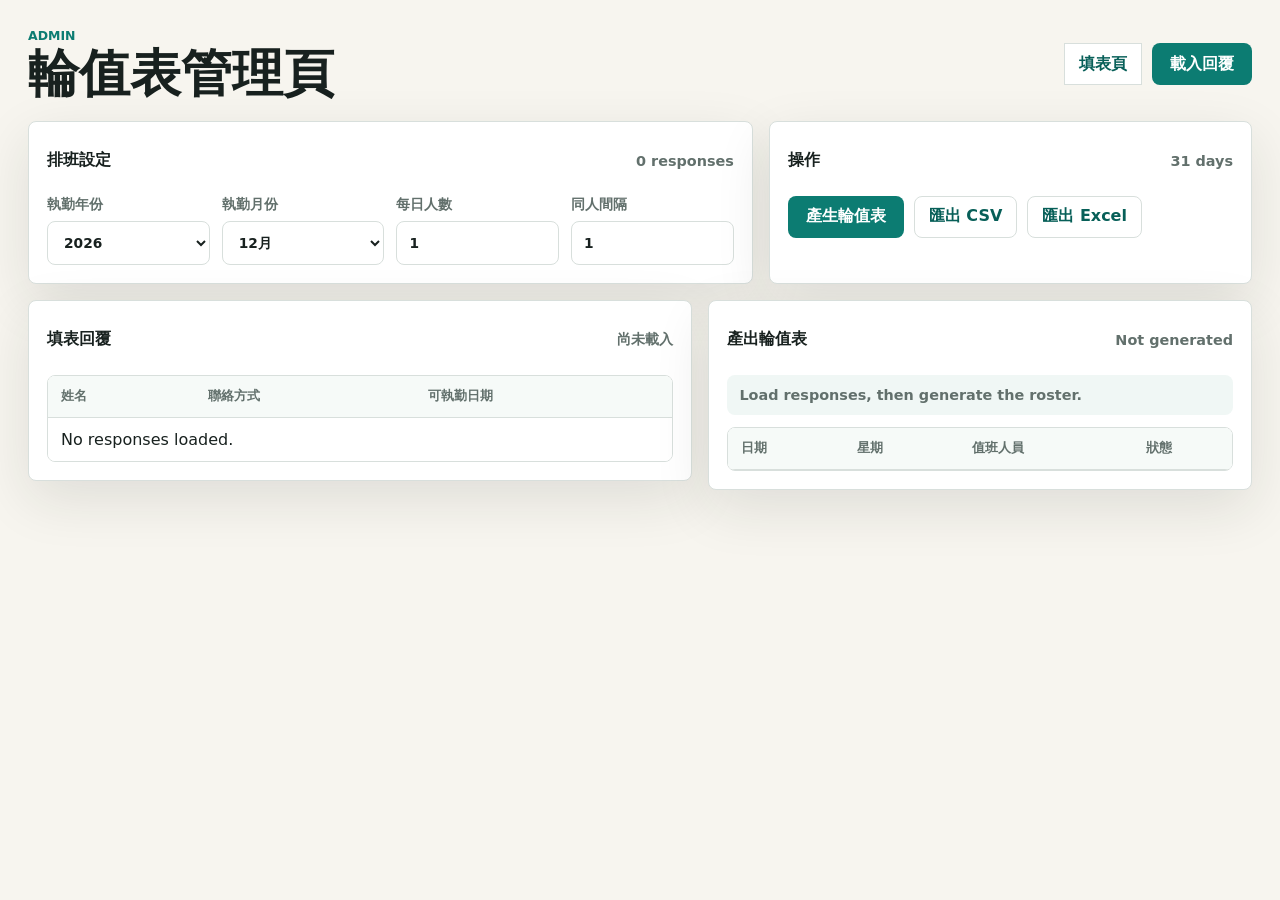
==== admin.html @ 3a94d59f "Add files via upload" ====
<!doctype html>
<html lang="zh-Hant">
  <head>
    <meta charset="UTF-8" />
    <meta name="viewport" content="width=device-width, initial-scale=1.0" />
    <title>輪值表管理頁</title>
    <link rel="stylesheet" href="assets/styles.css" />
  </head>
  <body>
    <main class="app-shell">
      <section class="workspace">
        <header class="topbar">
          <div>
            <p class="eyebrow">Admin</p>
            <h1>輪值表管理頁</h1>
          </div>
          <div class="topbar-actions">
            <a class="ghost-link" href="index.html">填表頁</a>
            <button class="primary-button" id="loadResponsesButton" type="button">載入回覆</button>
          </div>
        </header>

        <section class="control-grid">
          <form class="panel" id="settingsForm">
            <div class="panel-title">
              <h2>排班設定</h2>
              <span id="responseCountLabel">0 筆回覆</span>
            </div>
            <div class="form-grid">
              <label>
                執勤年份
                <select id="rosterYear" required></select>
              </label>
              <label>
                執勤月份
                <select id="rosterMonth" required></select>
              </label>
              <label>
                每日人數
                <input id="slotsPerDay" type="number" min="1" max="8" value="1" required />
              </label>
              <label>
                同人間隔
                <input id="restDays" type="number" min="0" max="14" value="1" required />
              </label>
            </div>
          </form>

          <section class="panel">
            <div class="panel-title">
              <h2>操作</h2>
              <span id="dateCountLabel">0 天</span>
            </div>
            <div class="member-entry">
              <button class="primary-button" id="buildRosterButton" type="button">產生輪值表</button>
              <button class="ghost-button" id="exportCsvButton" type="button">匯出 CSV</button>
              <button class="ghost-button" id="exportExcelButton" type="button">匯出 Excel</button>
            </div>
          </section>
        </section>

        <section class="split-view">
          <section class="panel">
            <div class="panel-title">
              <h2>填表回覆</h2>
              <span id="backendStatus">尚未載入</span>
            </div>
            <div class="table-wrap">
              <table>
                <thead>
                  <tr>
                    <th>姓名</th>
                    <th>聯絡方式</th>
                    <th>可執勤日期</th>
                  </tr>
                </thead>
                <tbody id="responsesTable"></tbody>
              </table>
            </div>
          </section>

          <section class="panel roster-panel">
            <div class="panel-title">
              <h2>產出輪值表</h2>
              <span id="rosterSummary">尚未產生</span>
            </div>
            <div class="status-strip" id="rosterStatus">載入回覆後即可產生輪值表。</div>
            <div class="table-wrap">
              <table>
                <thead>
                  <tr>
                    <th>日期</th>
                    <th>星期</th>
                    <th>值班人員</th>
                    <th>狀態</th>
                  </tr>
                </thead>
                <tbody id="rosterTable"></tbody>
              </table>
            </div>
          </section>
        </section>
      </section>
    </main>

    <script src="assets/config.js?v=17"></script>
    <script src="assets/people.js?v=17"></script>
    <script src="assets/admin.js?v=17"></script>
  </body>
</html>
---- assets/styles.css ----
:root {
  color-scheme: light;
  --bg: #f7f5ef;
  --surface: #ffffff;
  --surface-strong: #f0f7f5;
  --ink: #18211f;
  --muted: #62706c;
  --line: #d8dfdc;
  --accent: #0c7c72;
  --accent-strong: #075f58;
  --accent-soft: #dff2ee;
  --danger: #b94435;
  --warning: #996b13;
  --shadow: 0 18px 55px rgba(24, 33, 31, 0.11);
}

* {
  box-sizing: border-box;
}

body {
  margin: 0;
  min-height: 100vh;
  background: var(--bg);
  color: var(--ink);
  font-family:
    "Noto Sans TC",
    "Microsoft JhengHei",
    system-ui,
    sans-serif;
}

button,
input,
select {
  font: inherit;
}

a {
  color: inherit;
  text-decoration: none;
}

.app-shell {
  min-height: 100vh;
  padding: 28px;
}

.workspace {
  max-width: 1240px;
  margin: 0 auto;
}

.topbar {
  display: flex;
  align-items: center;
  justify-content: space-between;
  gap: 18px;
  margin-bottom: 20px;
}

.eyebrow {
  margin: 0 0 4px;
  color: var(--accent);
  font-size: 0.78rem;
  font-weight: 800;
  letter-spacing: 0;
  text-transform: uppercase;
}

h1,
h2 {
  margin: 0;
}

h1 {
  font-size: clamp(2rem, 5vw, 3.2rem);
  line-height: 1.05;
}

h2 {
  font-size: 1rem;
}

.topbar-actions,
.panel-title,
.member-entry,
.member-tabs,
.date-option,
.assignment-list {
  display: flex;
  align-items: center;
}

.topbar-actions {
  gap: 10px;
  flex-wrap: wrap;
  justify-content: flex-end;
}

button {
  border: 0;
  border-radius: 8px;
  cursor: pointer;
  transition:
    transform 0.16s ease,
    background 0.16s ease,
    border-color 0.16s ease;
}

button:hover {
  transform: translateY(-1px);
}

.primary-button,
.ghost-button,
.ghost-link,
.icon-button {
  min-height: 42px;
}

.primary-button,
.ghost-button,
.ghost-link {
  display: inline-flex;
  align-items: center;
  justify-content: center;
}

.primary-button {
  background: var(--accent);
  color: #fff;
  padding: 0 18px;
  font-weight: 800;
}

.primary-button:hover {
  background: var(--accent-strong);
}

.ghost-button,
.ghost-link {
  background: #fff;
  color: var(--accent-strong);
  border: 1px solid var(--line);
  padding: 0 14px;
  font-weight: 700;
}

.icon-button {
  width: 42px;
  background: #fff;
  border: 1px solid var(--line);
  color: var(--accent-strong);
  font-size: 1.2rem;
  font-weight: 900;
}

.control-grid {
  display: grid;
  grid-template-columns: 1.35fr 0.9fr;
  gap: 16px;
  margin-bottom: 16px;
}

.form-page {
  max-width: 880px;
}

.online-form {
  display: grid;
  gap: 14px;
}

.split-view {
  display: grid;
  grid-template-columns: minmax(0, 1.1fr) minmax(390px, 0.9fr);
  gap: 16px;
  align-items: start;
}

.panel {
  background: var(--surface);
  border: 1px solid var(--line);
  border-radius: 8px;
  box-shadow: var(--shadow);
  padding: 18px;
}

.panel-title {
  justify-content: space-between;
  gap: 12px;
  min-height: 42px;
  margin-bottom: 14px;
}

.panel-title span {
  color: var(--muted);
  font-size: 0.9rem;
  font-weight: 700;
}

.form-grid {
  display: grid;
  grid-template-columns: repeat(4, minmax(0, 1fr));
  gap: 12px;
}

.online-form .form-grid {
  grid-template-columns: repeat(2, minmax(0, 1fr));
}

.date-checkbox {
  width: 26px;
  height: 26px;
  min-height: 26px;
  accent-color: var(--accent);
  flex: 0 0 auto;
  cursor: pointer;
}

label {
  display: grid;
  gap: 7px;
  color: var(--muted);
  font-size: 0.86rem;
  font-weight: 800;
}

input,
select {
  width: 100%;
  min-height: 44px;
  border: 1px solid var(--line);
  border-radius: 8px;
  padding: 0 12px;
  color: var(--ink);
  background: #fff;
  outline: none;
}

input:focus,
select:focus {
  border-color: var(--accent);
  box-shadow: 0 0 0 3px var(--accent-soft);
}

.member-entry {
  gap: 10px;
}

.member-entry label {
  flex: 1;
}

.member-tabs {
  gap: 8px;
  flex-wrap: wrap;
  margin-bottom: 14px;
  min-height: 42px;
}

.member-tab {
  display: inline-flex;
  align-items: center;
  gap: 8px;
  min-height: 38px;
  padding: 0 10px 0 13px;
  background: #fff;
  color: var(--ink);
  border: 1px solid var(--line);
  font-weight: 800;
}

.member-tab.active {
  background: var(--accent-soft);
  border-color: var(--accent);
  color: var(--accent-strong);
}

.remove-member {
  display: inline-grid;
  place-items: center;
  width: 22px;
  height: 22px;
  border-radius: 999px;
  background: rgba(185, 68, 53, 0.1);
  color: var(--danger);
  font-weight: 900;
}

.calendar-grid {
  display: grid;
  grid-template-columns: repeat(auto-fill, minmax(138px, 1fr));
  gap: 10px;
}

.empty-state {
  grid-column: 1 / -1;
  min-height: 180px;
  display: grid;
  place-items: center;
  text-align: center;
  color: var(--muted);
  background: var(--surface-strong);
  border: 1px dashed var(--line);
  border-radius: 8px;
  padding: 24px;
}

.date-option {
  justify-content: flex-start;
  gap: 12px;
  width: 100%;
  min-height: 78px;
  border: 1px solid var(--line);
  border-radius: 8px;
  padding: 12px;
  background: #fff;
  color: var(--ink);
}

.date-option.available {
  border-color: var(--accent);
  background: var(--accent-soft);
}

.date-label {
  flex: 1;
  min-height: 48px;
  display: grid;
  align-content: center;
  color: var(--ink);
  cursor: pointer;
}

.date-label strong,
.date-label span {
  display: block;
}

.date-label strong {
  font-size: 0.98rem;
}

.date-label span {
  margin-top: 3px;
  color: var(--muted);
  font-size: 0.82rem;
  font-weight: 700;
}

.status-strip {
  border-radius: 8px;
  background: var(--surface-strong);
  color: var(--muted);
  padding: 12px;
  font-size: 0.9rem;
  font-weight: 700;
  margin-bottom: 12px;
}

.status-strip.warning {
  background: #fff1d5;
  color: var(--warning);
}

.status-strip.good {
  background: var(--accent-soft);
  color: var(--accent-strong);
}

.submit-row {
  display: grid;
  grid-template-columns: 1fr auto;
  gap: 12px;
  align-items: center;
}

.submit-row .status-strip {
  margin-bottom: 0;
}

.good {
  color: var(--accent-strong);
}

.warning {
  color: var(--warning);
}

.table-wrap {
  overflow: auto;
  border: 1px solid var(--line);
  border-radius: 8px;
}

table {
  width: 100%;
  min-width: 520px;
  border-collapse: collapse;
  background: #fff;
}

th,
td {
  padding: 12px 13px;
  text-align: left;
  border-bottom: 1px solid var(--line);
  vertical-align: top;
}

th {
  position: sticky;
  top: 0;
  background: #f6faf8;
  color: var(--muted);
  font-size: 0.8rem;
}

tbody tr:last-child td {
  border-bottom: 0;
}

.assignment-list {
  gap: 6px;
  flex-wrap: wrap;
}

.pill {
  display: inline-flex;
  align-items: center;
  min-height: 28px;
  padding: 0 9px;
  border-radius: 999px;
  background: var(--accent-soft);
  color: var(--accent-strong);
  font-size: 0.84rem;
  font-weight: 800;
}

.shortage {
  color: var(--danger);
  font-weight: 800;
}

.sr-only {
  position: absolute;
  width: 1px;
  height: 1px;
  padding: 0;
  margin: -1px;
  overflow: hidden;
  clip: rect(0, 0, 0, 0);
  white-space: nowrap;
  border: 0;
}

@media (max-width: 980px) {
  .control-grid,
  .split-view {
    grid-template-columns: 1fr;
  }

  .form-grid {
    grid-template-columns: repeat(2, minmax(0, 1fr));
  }
}

@media (max-width: 640px) {
  .app-shell {
    padding: 16px;
  }

  .topbar,
  .member-entry {
    align-items: stretch;
    flex-direction: column;
  }

  .topbar-actions {
    justify-content: flex-start;
  }

  .form-grid {
    grid-template-columns: 1fr;
  }

  .online-form .form-grid,
  .submit-row {
    grid-template-columns: 1fr;
  }

  .panel {
    padding: 14px;
  }

  .calendar-grid {
    grid-template-columns: 1fr;
  }
}
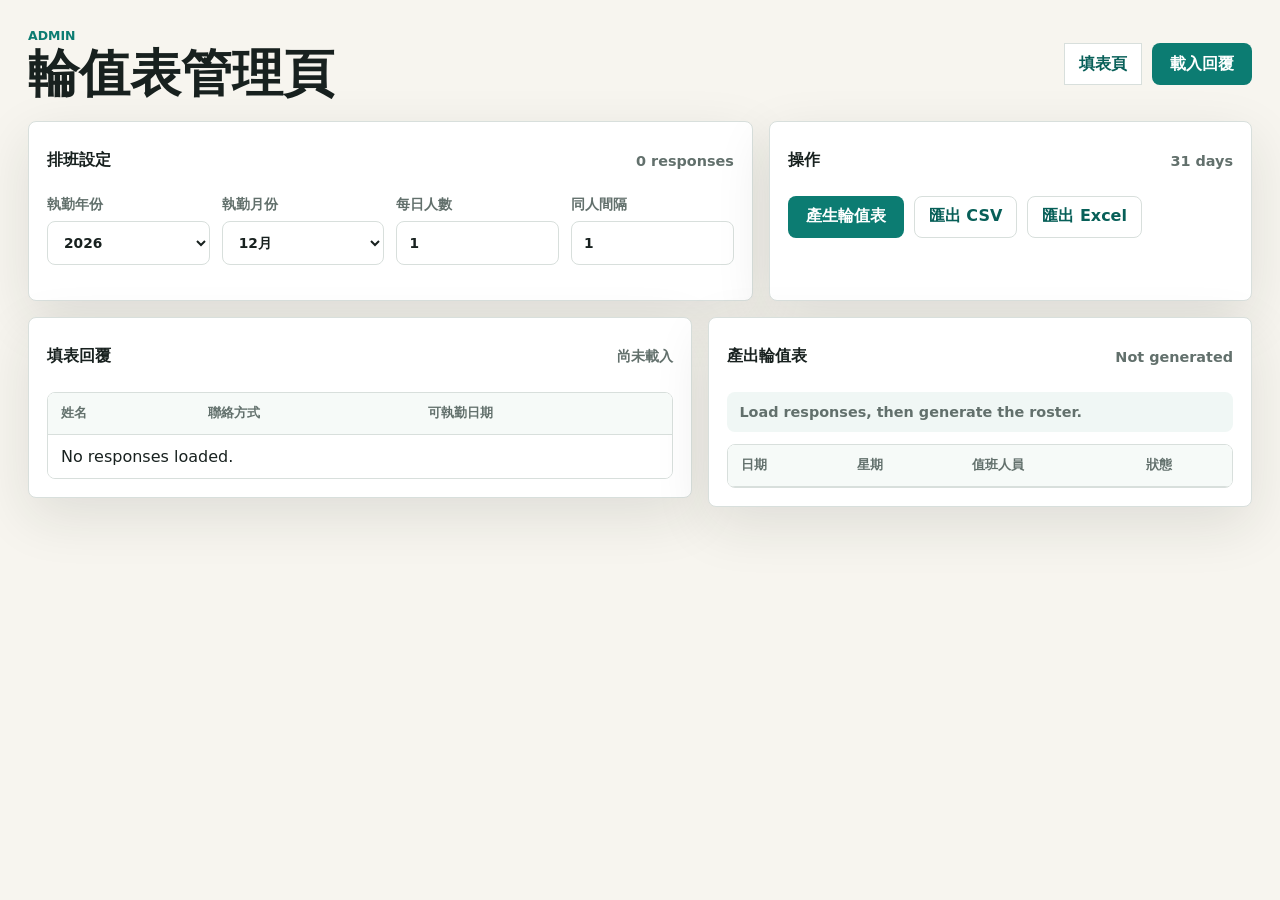
==== commit 7d491cf9: "Add files via upload" ====
--- a/admin.html
+++ b/admin.html
@@ -56,6 +56,7 @@
               <button class="ghost-button" id="exportCsvButton" type="button">匯出 CSV</button>
               <button class="ghost-button" id="exportExcelButton" type="button">匯出 Excel</button>
             </div>
+            <div class="export-links" id="exportLinks"></div>
           </section>
         </section>
 
@@ -103,8 +104,8 @@
       </section>
     </main>
 
-    <script src="assets/config.js?v=17"></script>
-    <script src="assets/people.js?v=17"></script>
-    <script src="assets/admin.js?v=17"></script>
+    <script src="assets/config.js?v=18"></script>
+    <script src="assets/people.js?v=18"></script>
+    <script src="assets/admin.js?v=18"></script>
   </body>
 </html>
--- a/assets/styles.css
+++ b/assets/styles.css
@@ -249,6 +249,23 @@
   gap: 10px;
 }
 
+.export-links {
+  margin-top: 12px;
+  min-height: 32px;
+}
+
+.download-link {
+  display: inline-flex;
+  align-items: center;
+  min-height: 36px;
+  padding: 0 12px;
+  border-radius: 8px;
+  background: var(--accent-soft);
+  color: var(--accent-strong);
+  font-weight: 800;
+  border: 1px solid var(--accent);
+}
+
 .member-entry label {
   flex: 1;
 }
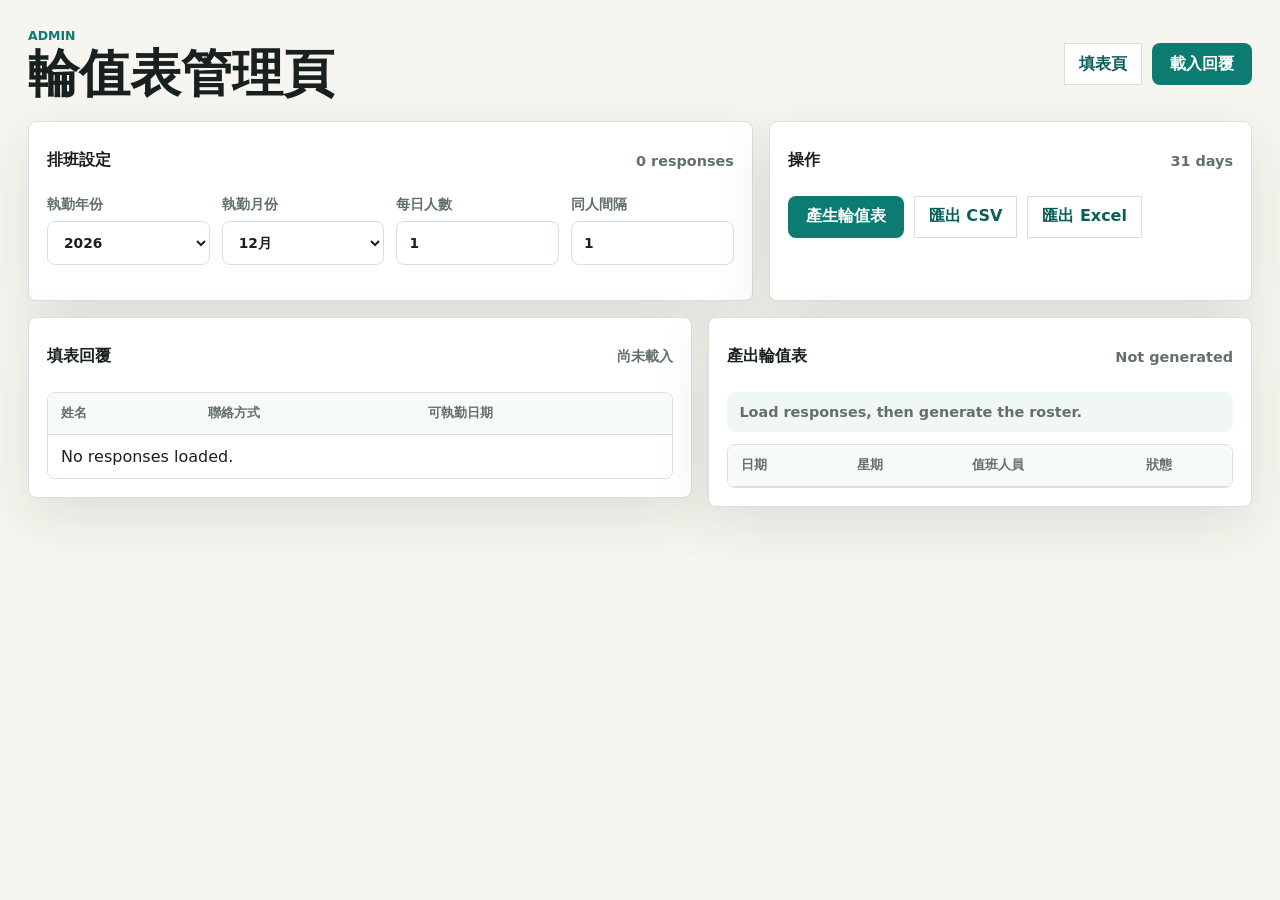
==== commit 10566da2: "Add files via upload" ====
--- a/admin.html
+++ b/admin.html
@@ -53,10 +53,11 @@
             </div>
             <div class="member-entry">
               <button class="primary-button" id="buildRosterButton" type="button">產生輪值表</button>
-              <button class="ghost-button" id="exportCsvButton" type="button">匯出 CSV</button>
-              <button class="ghost-button" id="exportExcelButton" type="button">匯出 Excel</button>
+              <a class="ghost-link" id="exportCsvButton" href="#" download>匯出 CSV</a>
+              <a class="ghost-link" id="exportExcelButton" href="#" download>匯出 Excel</a>
             </div>
             <div class="export-links" id="exportLinks"></div>
+            <textarea class="export-text" id="exportText" readonly></textarea>
           </section>
         </section>
 
@@ -104,8 +105,8 @@
       </section>
     </main>
 
-    <script src="assets/config.js?v=18"></script>
-    <script src="assets/people.js?v=18"></script>
-    <script src="assets/admin.js?v=18"></script>
+    <script src="assets/config.js?v=20"></script>
+    <script src="assets/people.js?v=20"></script>
+    <script src="assets/admin.js?v=20"></script>
   </body>
 </html>
--- a/assets/styles.css
+++ b/assets/styles.css
@@ -266,6 +266,22 @@
   border: 1px solid var(--accent);
 }
 
+.export-text {
+  display: none;
+  width: 100%;
+  min-height: 190px;
+  margin-top: 12px;
+  padding: 12px;
+  border: 1px solid var(--line);
+  border-radius: 8px;
+  background: #fff;
+  color: var(--ink);
+  font-family: Consolas, "Microsoft JhengHei", monospace;
+  font-size: 0.86rem;
+  line-height: 1.5;
+  white-space: pre;
+}
+
 .member-entry label {
   flex: 1;
 }
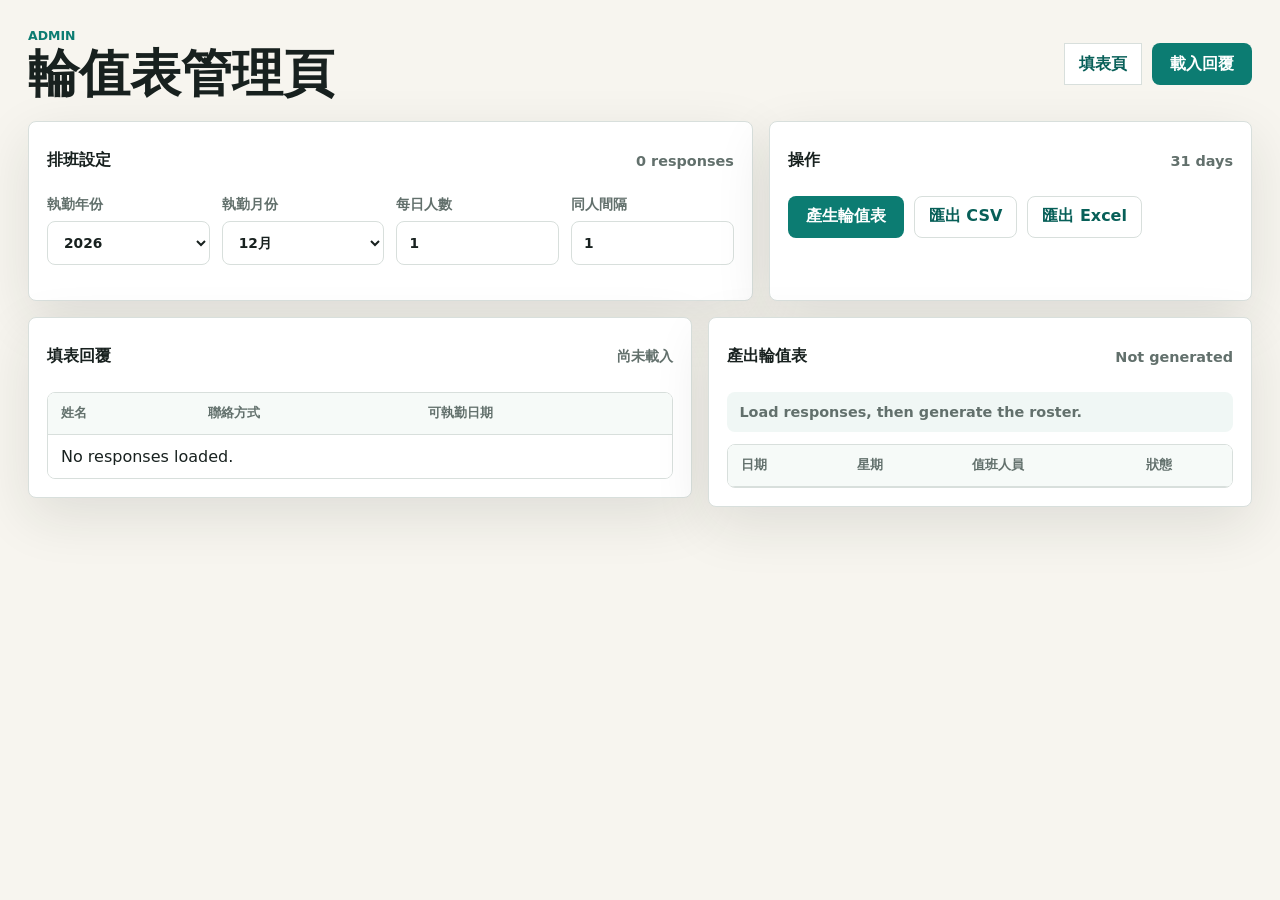
==== commit fa95104f: "Add files via upload" ====
--- a/admin.html
+++ b/admin.html
@@ -53,8 +53,8 @@
             </div>
             <div class="member-entry">
               <button class="primary-button" id="buildRosterButton" type="button">產生輪值表</button>
-              <a class="ghost-link" id="exportCsvButton" href="#" download>匯出 CSV</a>
-              <a class="ghost-link" id="exportExcelButton" href="#" download>匯出 Excel</a>
+              <button class="ghost-button" id="exportCsvButton" type="button">匯出 CSV</button>
+              <button class="ghost-button" id="exportExcelButton" type="button">匯出 Excel</button>
             </div>
             <div class="export-links" id="exportLinks"></div>
             <textarea class="export-text" id="exportText" readonly></textarea>
@@ -105,8 +105,8 @@
       </section>
     </main>
 
-    <script src="assets/config.js?v=20"></script>
-    <script src="assets/people.js?v=20"></script>
-    <script src="assets/admin.js?v=20"></script>
+    <script src="assets/config.js?v=21"></script>
+    <script src="assets/people.js?v=21"></script>
+    <script src="assets/admin.js?v=21"></script>
   </body>
 </html>
